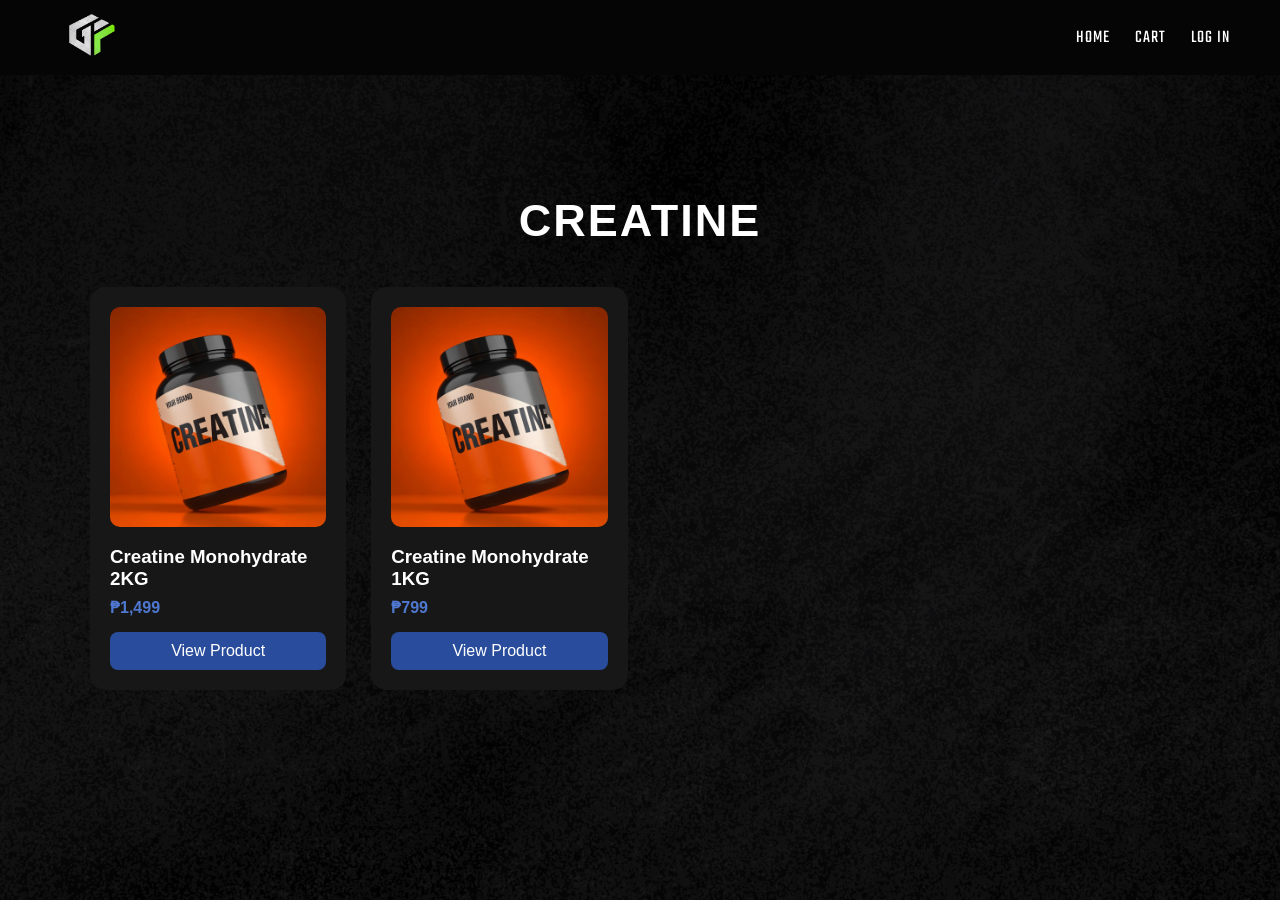
==== creatine.html @ 811f0c5b "Initial GAINFORGE website" ====
<!DOCTYPE html>
<html lang="en">

<head>

<meta charset="UTF-8">
<meta name="viewport" content="width=device-width, initial-scale=1">

<title>Whey Protein | GAINFORGE</title>
<link rel="preconnect" href="https://fonts.googleapis.com">
<link rel="preconnect" href="https://fonts.gstatic.com" crossorigin>
<link href="https://fonts.googleapis.com/css2?family=Teko:wght@600;700&display=swap" rel="stylesheet">

<link rel="stylesheet" href="creatine-style.css">

</head>

<body>

<nav class="navbar">

    <a href="index.html" class="logo">
        <img src="logo2.png">
    </a>

    <div class="nav-right">
        <a href="index.html">HOME</a>
        <a href="cart.html">CART</a>
        <a href="login.html">LOG IN</a>
    </div>

</nav>


<section class="products-page">

    <h1>CREATINE</h1>

    <div class="products">

        <div class="product">

            <img src="images/product2.jpg">

            <h3>Creatine Monohydrate 2KG</h3>

            <p class="price">₱1,499</p>

            <a href="product.html?id=creatine-300g" class="view-product">
                View Product
            </a>

        </div>


        <div class="product">

            <img src="images/product2.jpg">

            <h3>Creatine Monohydrate 1KG</h3>

            <p class="price">₱799</p>

            <a href="product.html?id=creatine-600g" class="view-product">
                View Product
            </a>

        </div>

    </div>

</section>

</body>
</html>
---- creatine-style.css ----
* {
    box-sizing: border-box;
    margin: 0;
    padding: 0;
    font-family: sans-serif;
}

body {
    background: #0d0d0d;
    color: white;
}

body::before {
            content: "";
            position: fixed;
            top: 0;
            left: 0;

            width: 100%;
            height: 100%;

            background-image: 
                linear-gradient(
                    rgba(0, 0, 0, 0.65),
                    rgba(0, 0, 0, 0.65)
                ),
                url("bg.png");

            background-size: cover;
            background-position: center;

            z-index: -1;
        }

.navbar {
    height: 75px;
    display: flex;
    align-items: center;
    justify-content: space-between;
    padding: 0 50px;
    background: #050505;
}

.logo img {
    width: 80px;
}

.nav-right {

    display: flex;

    align-items: center;

    gap: 25px;

}

.nav-right a {
    color: white;
    text-decoration: none;
    font-family: 'Teko', sans-serif;
    font-size: 18px;
    letter-spacing: 1px;
}

.nav-right a:hover {

    color: #17c12a;

}


.products-page {
    padding: 120px 50px 80px;
    text-align: center;
}

.products-page h1 {
    font-family: 'Oswald', sans-serif;
    font-size: 45px;
    letter-spacing: 2px;
    margin-bottom: 40px;
}



.products {
    display: grid;
    grid-template-columns: repeat(4, 1fr);
    gap: 25px;
    max-width: 1100px;
    margin: auto;
}

.product {
    background: #171717;
    border-radius: 15px;
    padding: 20px;
    text-align: left;
    transition: 0.3s;
}

.product:hover {
    transform: translateY(-5px);
}

.product img {
    width: 100%;
    height: 220px;
    object-fit: cover;
    border-radius: 10px;
}

.product h3 {
    margin-top: 15px;
    margin-bottom: 8px;
}

.price {
    color: #4f78d1;
    font-weight: bold;
    margin-bottom: 15px;
}

.view-product {
    display: block;
    text-align: center;
    padding: 10px;
    background: #294d9c;
    color: white;
    text-decoration: none;
    border-radius: 8px;
}
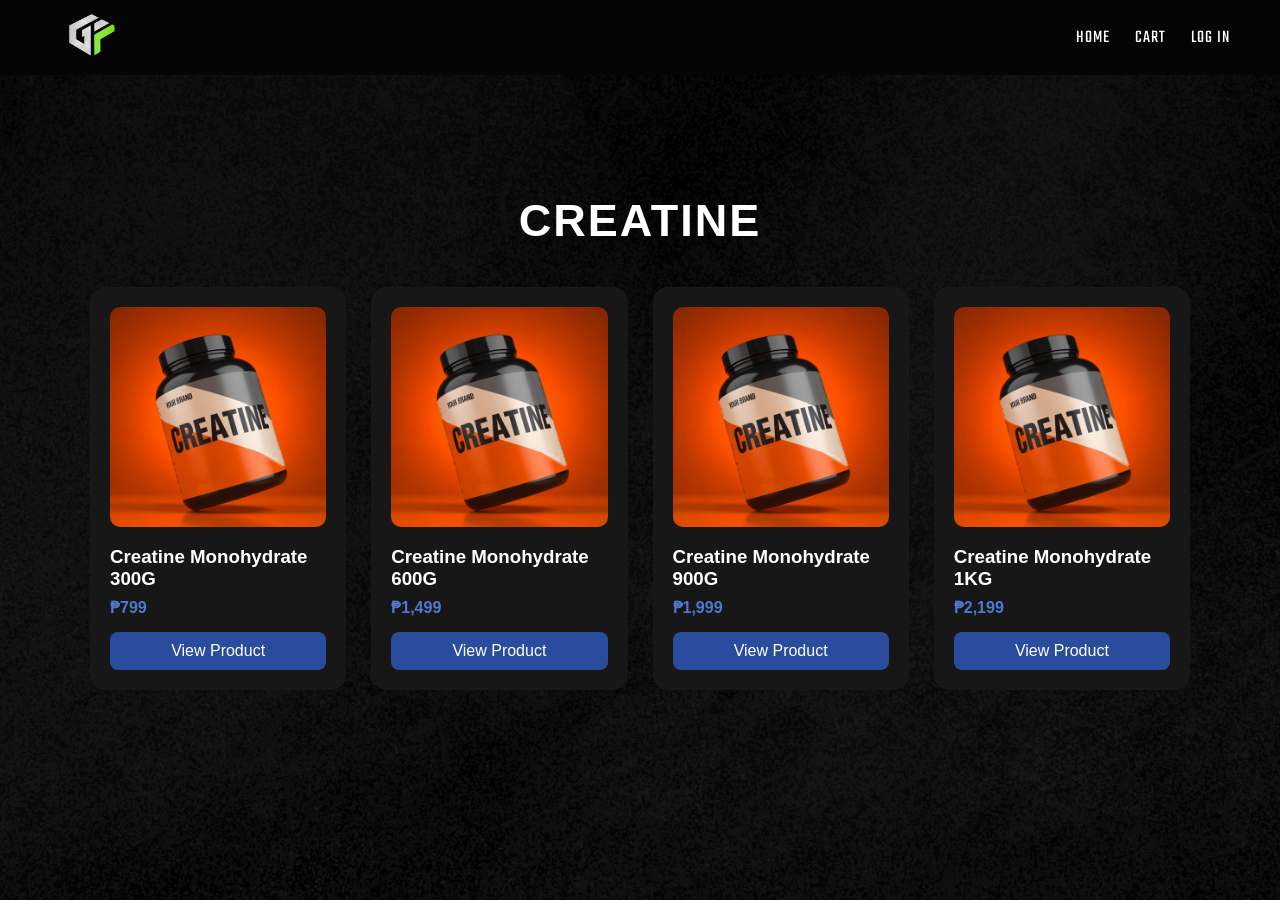
==== commit 7295f580: "Update website" ====
--- a/creatine.html
+++ b/creatine.html
@@ -42,9 +42,9 @@
 
             <img src="images/product2.jpg">
 
-            <h3>Creatine Monohydrate 2KG</h3>
+            <h3>Creatine Monohydrate 300G</h3>
 
-            <p class="price">₱1,499</p>
+            <p class="price">₱799</p>
 
             <a href="product.html?id=creatine-300g" class="view-product">
                 View Product
@@ -57,11 +57,39 @@
 
             <img src="images/product2.jpg">
 
+            <h3>Creatine Monohydrate 600G</h3>
+
+            <p class="price">₱1,499</p>
+
+            <a href="product.html?id=creatine-600g" class="view-product">
+                View Product
+            </a>
+
+        </div>
+
+        <div class="product">
+
+            <img src="images/product2.jpg">
+
+            <h3>Creatine Monohydrate 900G</h3>
+
+            <p class="price">₱1,999</p>
+
+            <a href="product.html?id=creatine-900g" class="view-product">
+                View Product
+            </a>
+
+        </div>
+
+        <div class="product">
+
+            <img src="images/product2.jpg">
+
             <h3>Creatine Monohydrate 1KG</h3>
 
-            <p class="price">₱799</p>
+            <p class="price">₱2,199</p>
 
-            <a href="product.html?id=creatine-600g" class="view-product">
+            <a href="product.html?id=creatine-1kg" class="view-product">
                 View Product
             </a>
 
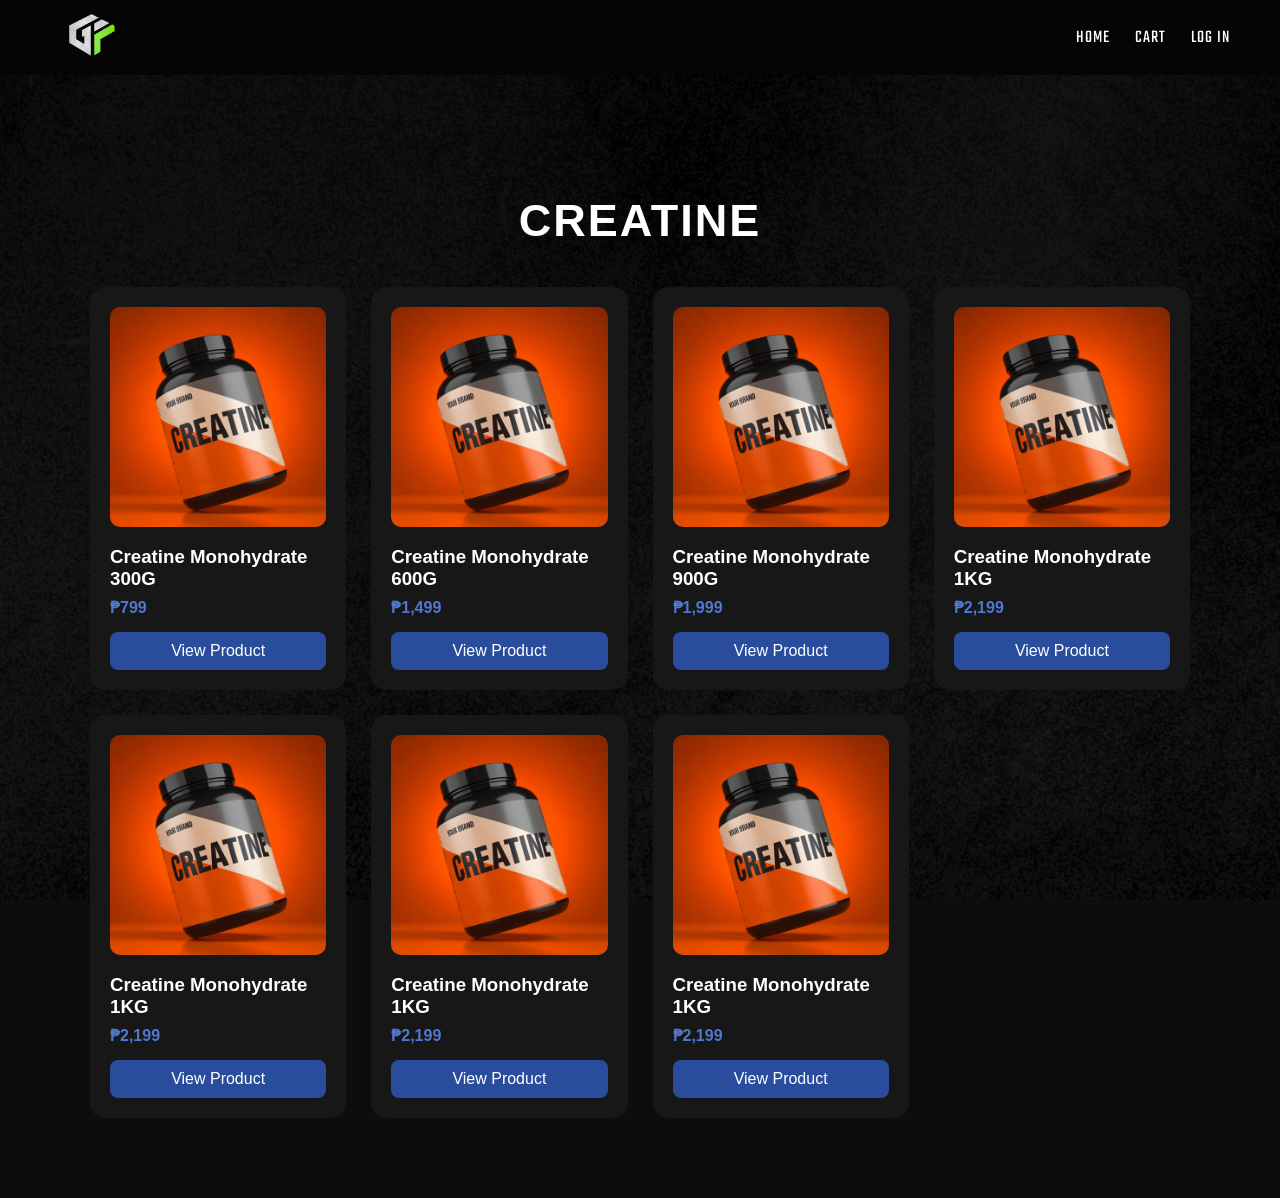
==== commit d97fa054: "Update website" ====
--- a/creatine.html
+++ b/creatine.html
@@ -95,6 +95,48 @@
 
         </div>
 
+         <div class="product">
+
+            <img src="images/product2.jpg">
+
+            <h3>Creatine Monohydrate 1KG</h3>
+
+            <p class="price">₱2,199</p>
+
+            <a href="product.html?id=creatine-1kg" class="view-product">
+                View Product
+            </a>
+
+        </div>
+
+         <div class="product">
+
+            <img src="images/product2.jpg">
+
+            <h3>Creatine Monohydrate 1KG</h3>
+
+            <p class="price">₱2,199</p>
+
+            <a href="product.html?id=creatine-1kg" class="view-product">
+                View Product
+            </a>
+
+        </div>
+
+         <div class="product">
+
+            <img src="images/product2.jpg">
+
+            <h3>Creatine Monohydrate 1KG</h3>
+
+            <p class="price">₱2,199</p>
+
+            <a href="product.html?id=creatine-1kg" class="view-product">
+                View Product
+            </a>
+
+        </div>
+
     </div>
 
 </section>
